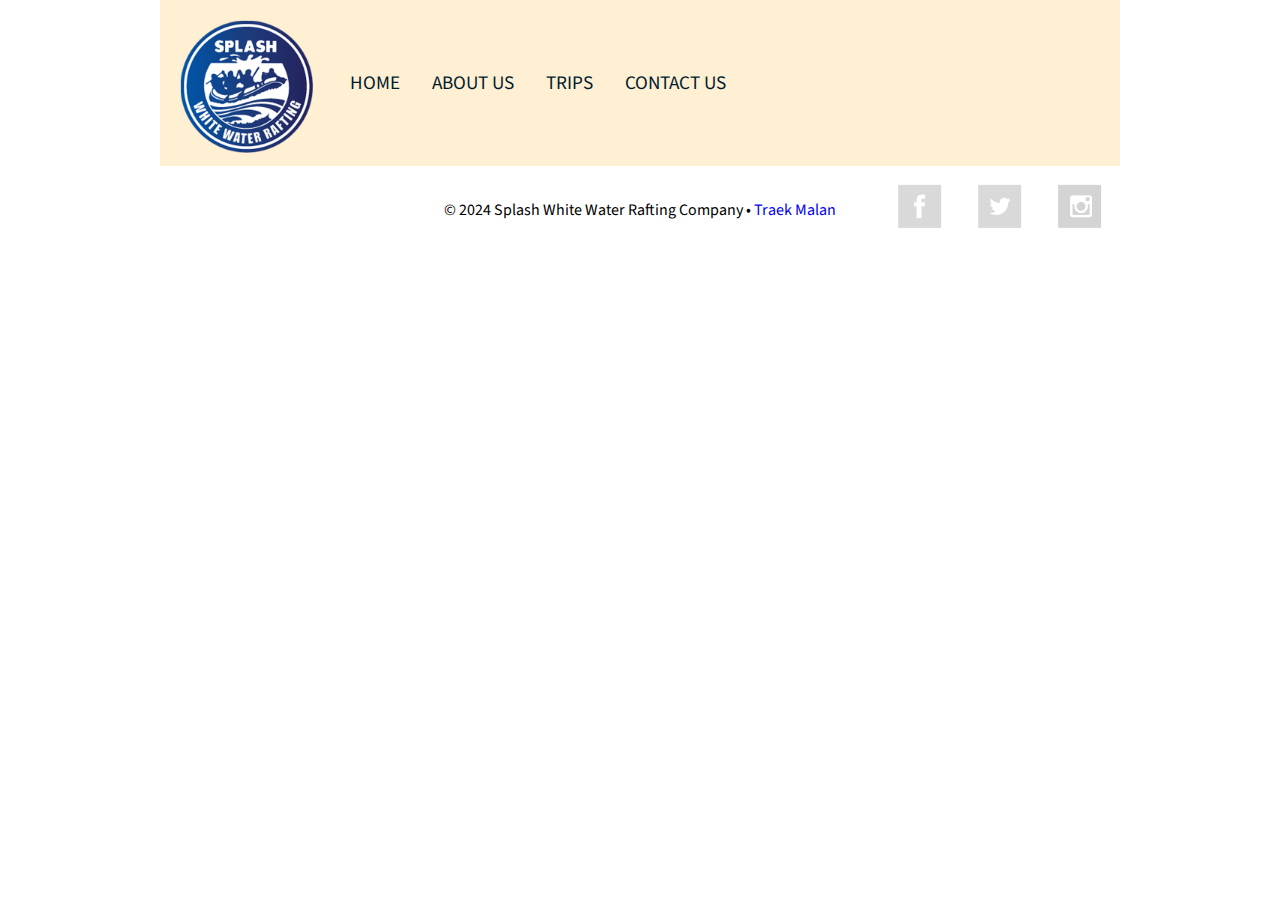
==== wwr/index.html @ 52b33dcf "Create index.html" ====
<!DOCTYPE html>
<html lang="en">
<head>
    <meta charset="UTF-8">
    <meta name="viewport" content="width=device-width, initial-scale=1.0">
    <title>Splash White Water Rafting Company | About Us</title>
    <meta name="description" content="Learn about the history of Splash White Water Rafting Company and what we do for our clients">
    <meta name="author" content="Traek Malan">
    <link rel="stylesheet" href="styles/rafting.css">
</head>
<body>
    <header>
        <img src="images/logo.png" alt="Rafting Site Logo">
        <nav>
            <a href="index.html">Home</a>
            <a href="about.html">About Us</a>
            <a href="trips.html">Trips</a>
            <a href="contact.html">Contact Us</a>
        </nav>
    </header>
    <main>
        <div>
            <!-- One large full-width image that includes a heading message. -->
        </div>
        <div>
            <!-- Newsletter sign up form with name and email. -->
        </div>
        <div>
            <!-- Call to action with link compelling visitors to visit the trips page. -->
        </div>
        <div>
            <!-- A CSS grid layout with at least two additional images and corresponding content about the white water rafting site purpose and offerings. -->
        </div>
    </main>
    <footer>
        <p>&nbsp;</p><!-- Purely to provide whitespace -->
        <p>&copy; 2024 Splash White Water Rafting Company &bull; <a href="https://github.com/traek" target="_blank">Traek Malan</a></p>
        <nav class="sociallinks">
            <a href="https://facebook.com" target="_blank">
                <img src="images/facebook.png" alt="Facebook">
            </a>
            <a href="https://twitter.com" target="_blank">
                <img src="images/x_twitter.png" alt="X (formerly Twitter)">
            </a>
            <a href="https://instagram.com" target="_blank">
                <img src="images/instagram.png" alt="Instagram">
            </a>    
        </nav>
    </footer>
</body>
</html>
---- wwr/styles/rafting.css ----
@import url('https://fonts.googleapis.com/css2?family=Poetsen+One&family=Source+Sans+3:ital,wght@0,200..900;1,200..900&display=swap');

:root {
    --primary-color: #001B2E;
    --secondary-color: #294C60;
    --accent1-color: #FFEFD3;
    --accent2-color: #ff8025;

    --heading-font: 'Poetsen One', serif;
    --paragraph-font: 'Source Sans 3', sans-serif;

    --nav-background-color: var(--primary-color);
    --nav-link-color: white;
    --nav-hover-link-color: var(--accent2-color);
    --nav-hover-background-color: var(--secondary-color);
}

* {
    margin: 0;
    padding: 0;
    text-decoration: none;
}

.strike {
    text-decoration: line-through;
}

.special {
    color: red;
    font-weight: bold;
}

a:hover, .callout a:hover {
    color: var(--nav-hover-link-color);
}

header {
    display: flex;
    grid-template-columns: 150px auto;
    grid-gap: 1rem;
    padding: 0.5rem;
    background-color: var(--accent1-color);
}

header img {
    width: 150px;
    border-radius: 50%;
}
body {
    font-family: var(--paragraph-font);
    font-weight: 400;
    max-width: 960px;
    margin: auto;
}

h1, h2, h3, h4, h5, h6 {
    font-family: var(--heading-font);
    font-weight: 500;
    color: var(--primary-color);
}

p {
    padding: 15px;
}

h1 {
    padding: 1em;
    text-align: center;
}

.split-box {
    display: grid;
    grid-template-columns: auto 35.5em;
    border: 1px solid var(--secondary-color);
    flex-wrap: wrap;
}

.split-box .column1, .column2 {
    margin: 2em;
}

.split-box img {
    width: 500px;
}

.split-box .column1 p {
    padding: 0;
    padding-bottom: 1em;
}

ul {
    list-style-type: none;
    padding-bottom: 1em;
}

iframe {
    border: 0;
}

.callout {
    background-color: var(--secondary-color);
    color: #ccc;
    padding: 1em;
    display: grid;
    position: relative;
    grid-template-columns: 1fr 1fr 1fr;
    align-items: flex-start;
    justify-content: center;
}

.callout a {
    color: var(--accent1-color);
}

.wide {
    grid-template-columns: 2fr 1fr;
}

.employee {
    float: left;
    width: 100%;
    text-align: center;
}

.callout h2 {
    color: white;
    grid-column: 1/4;
    text-align: center;
    padding-bottom: 1em;
}

.column1 button {
    background-color: var(--accent2-color);
    color: white;
    padding: 0.5em
}

.wide p, button {
    font-size: 1.75em;
    padding: 0;
    color: white;
}

.wide button {
    background-color: var(--accent2-color);
    font-size: 2em;
    border: 1px solid var(--primary-color)
}

.employee h3 {
    color: #eee;
}

.employee h4 {
    color: var(--accent2-color);
}

.employee p {
    text-align: justify;
}

.employee img {
    width: 200px;
    padding: 0.5em;
    align-self: center;
}

.contact-form {
    margin: 0 auto;
    padding: 1.5rem;
    background-color: var(--accent1-color);
    display: grid;
}

.contact-form h2{
    color: var(--secondary-color);
    padding: 0;
    padding-bottom: 0.5em;
    text-align: center;
}

label, input, button, select, textarea, legend {
    font-size: 1.2em;
}

label {
    text-align: right;
    padding-right: 1em;
}

fieldset {
    border: 0;
}

.question {
    display: grid;
    grid-template-columns: 1fr 3fr;
    padding: 0.5em;
}

.question button {
    padding: 0.5em;
    background-color: var(--secondary-color);
    color: #fff;
    border: 1px solid var(--primary-color);
    text-transform: uppercase;
    border-radius: 0.5em;
    grid-column: 1/3;
}

.hero {
    position: relative;
}

.hero img {
    width: 100%;
    height: auto;
}

.hero h1 {
    position: absolute;
    color: white;
    top: 0.1rem;
    text-align: center;
    background-color: rgba(12,12,12,0.6);
    left: 0;
    right: 0;
    padding: 0.1rem;
}

.hero article {
    position: absolute;
    background-color: rgba(12,12,12,0.6);
    max-width: 90%;
    margin: 0 auto;
    color: white;
    left: 0;
    right: 0;
    top: 5rem;
    padding: 0.5rem;
}

.hero article img {
    float: right;
    width: 175px;
    margin: 0.5rem;
    margin-left: 1rem;
}

.history {
    display: grid;
    position: relative;
    grid-template-columns: 2fr 1fr 2fr;
}

.history img {
    width: 190px;
    padding: 15px;
}

.history h2 {
    grid-column: 1/4;
    text-align: center;
}

.adventure {
    display: grid;
    grid-template-columns: repeat(5, 1fr);
    justify-content: center;
    justify-items: center;
}

.adventure h2 {
    grid-column: 1/6;
    text-align: center;
}

.adventure figure {
    flex-flow: column;
}

.adventure img {
    top: 2em;
    max-height: 125px;
}

figcaption {
    background-color: #222;
    color: white;
    text-align: center;
}

table {
    width: 100%;
    border-collapse: collapse;
}

th, td {
    padding: 0.25em;
    border: 1px solid black;
}

td:nth-last-child(-n + 1) {
    text-align: right;
}

.sociallinks a {
    text-decoration: none;
    border: 0 none;
}

.sociallinks {
    order: 3;
}

nav {
    color: var(--nav-background-color);
    font-size: larger;
    display: flex;
    justify-content: center;
    align-items: center;
    text-transform: uppercase;
}

nav a {
    display: block;
    color: var(--primary-color);
    text-decoration: none;
    padding: 1rem;
}

nav a:link, nav a:visited {
    color: var(--primary-color);
}

nav a:hover {
    color: var(--nav-hover-link-color);
    background-color: var(--nav-hover-background-color);
}

footer {
    display: grid;
    grid-template-columns: 1fr 2fr 1fr;
    align-items: center;
    align-content: space-between;
}

footer p {
    text-align: center;
    order: 2;
}
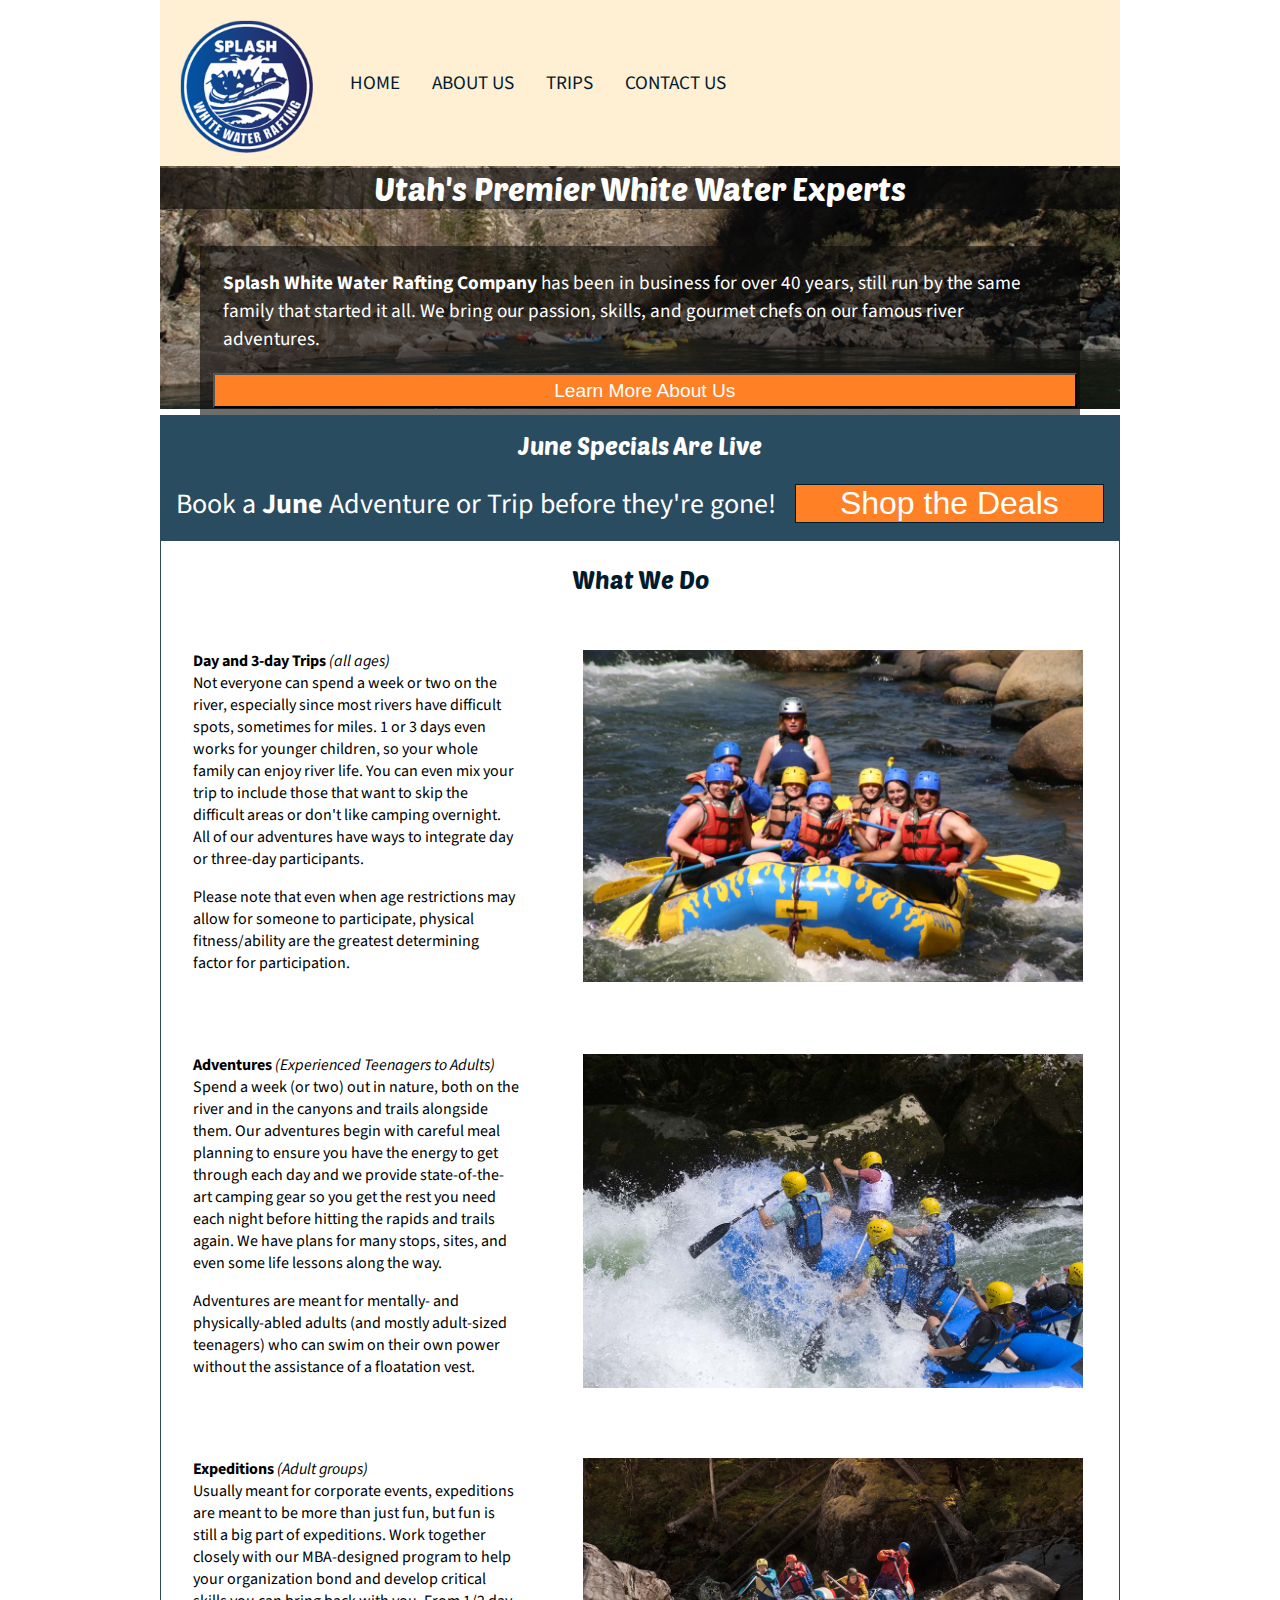
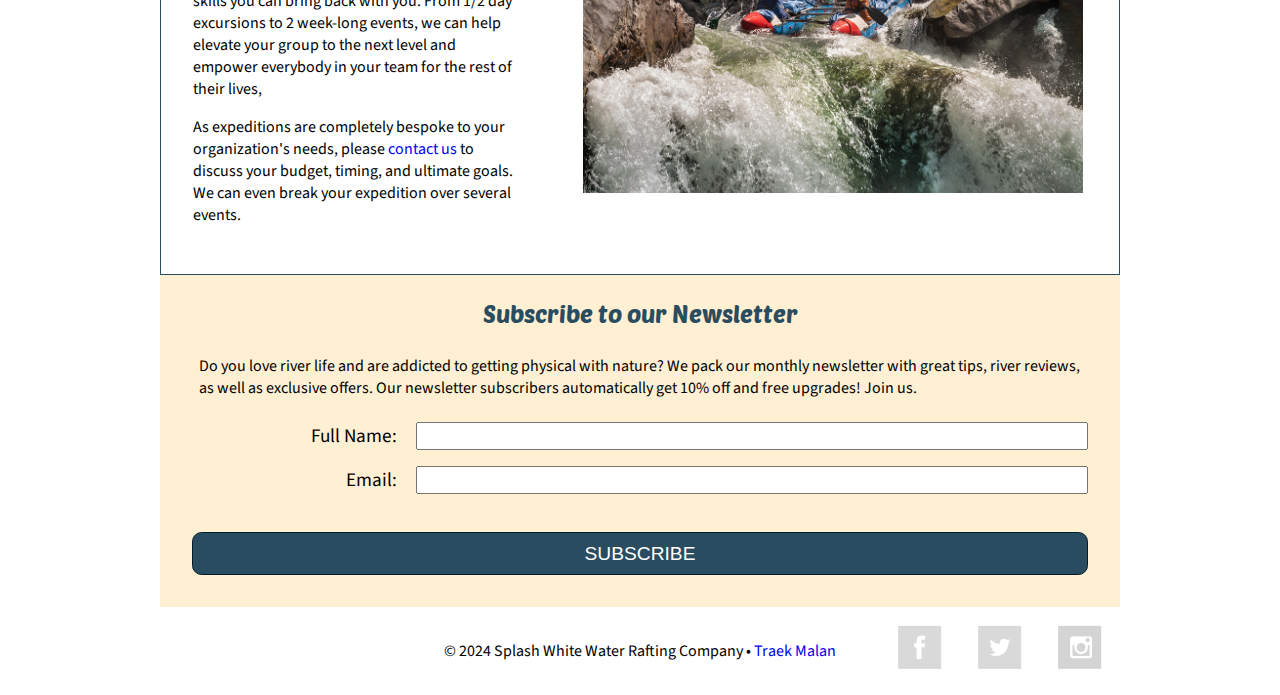
==== commit 84b0c2b2: "Feature complete for index, CSS changes" ====
--- a/wwr/index.html
+++ b/wwr/index.html
@@ -19,17 +19,72 @@
         </nav>
     </header>
     <main>
-        <div>
-            <!-- One large full-width image that includes a heading message. -->
+        <div class="hero">
+            <img src="images/river-wide3.jpg" alt="Wide canyon river opening">
+            <h1>Utah's Premier White Water Experts</h1>
+            <article>
+                <p class="highlight">
+                    <strong>Splash White Water Rafting Company</strong> has been in business for over 40 years, still run by the same family that started it all. We bring our passion, skills, and gourmet chefs on our famous river adventures.
+                </p>
+                <button onclick="window.location.href='about.html'">Learn More About Us</button>
+            </article>
         </div>
-        <div>
-            <!-- Newsletter sign up form with name and email. -->
+        <div class="callout wide">
+            <h2>June Specials Are Live</h2>
+            <p>
+                Book a <strong>June</strong> Adventure or Trip before they're gone!
+            </p>
+            <button onclick="window.location.href='trips.html'">Shop the Deals</button>
         </div>
-        <div>
-            <!-- Call to action with link compelling visitors to visit the trips page. -->
+        <div class="split-box">
+            <h2>What We Do</h2>
+            <div class="column1">
+                <p>
+                    <strong>Day and 3-day Trips</strong> <em>(all ages)</em><br>
+                    Not everyone can spend a week or two on the river, especially since most rivers have difficult spots, sometimes for miles. 1 or 3 days even works for younger children, so your whole family can enjoy river life. You can even mix your trip to include those that want to skip the difficult areas or don't like camping overnight. All of our adventures have ways to integrate day or three-day participants.
+                </p>
+                <p>
+                    Please note that even when age restrictions may allow for someone to participate, physical fitness/ability are the greatest determining factor for participation.
+                </p>
+            </div>
+            <img class="column2" src="images/beg_06_1.jpg" alt="Kids & Adults riding easy rapids">
+            <div class="column1">
+                <p>
+                    <strong>Adventures</strong> <em>(Experienced Teenagers to Adults)</em><br>
+                    Spend a week (or two) out in nature, both on the river and in the canyons and trails alongside them. Our adventures begin with careful meal planning to ensure you have the energy to get through each day and we provide state-of-the-art camping gear so you get the rest you need each night before hitting the rapids and trails again. We have plans for many stops, sites, and even some life lessons along the way.
+                </p>
+                <p>
+                    Adventures are meant for mentally- and physically-abled adults (and mostly adult-sized teenagers) who can swim on their own power without the assistance of a floatation vest.
+                </p>
+            </div>
+            <img class="column2" src="images/rafting63_1024.jpg" alt="Big rapids, big people required">
+            <div class="column1">
+                <p>
+                    <strong>Expeditions</strong> <em>(Adult groups)</em><br>
+                    Usually meant for corporate events, expeditions are meant to be more than just fun, but fun is still a big part of expeditions. Work together closely with our MBA-designed program to help your organization bond and develop critical skills you can bring back with you. From 1/2 day excursions to 2 week-long events, we can help elevate your group to the next level and empower everybody in your team for the rest of their lives,
+                </p>
+                <p>
+                    As expeditions are completely bespoke to your organization's needs, please <a href="contact.html">contact us</a> to discuss your budget, timing, and ultimate goals. We can even break your expedition over several events.
+                </p>
+            </div>
+            <img class="column2" src="images/rafting41_1024.jpg" alt="Challenging rapids requiring problem-solving skills">
         </div>
-        <div>
-            <!-- A CSS grid layout with at least two additional images and corresponding content about the white water rafting site purpose and offerings. -->
+        <div class="contact-form">
+            <form>
+                <h2>Subscribe to our Newsletter</h2>
+                <p>Do you love river life and are addicted to getting physical with nature? We pack our monthly newsletter with great tips, river reviews, as well as exclusive offers. Our newsletter subscribers automatically get 10% off and free upgrades! Join us.</p>
+                <div class="question">
+                    <label for="full-name">Full Name:</label>
+                    <input type="text" id="full-name" name="full-name">    
+                </div>
+                <div class="question">
+                    <label for="user-email">Email:</label>
+                    <input type="email" id="user-email" name="user-email">
+                </div>
+                <div class="question">
+                    &nbsp;<button type="submit">Subscribe</button>    
+                </div>
+            </form>
         </div>
     </main>
     <footer>
--- a/wwr/styles/rafting.css
+++ b/wwr/styles/rafting.css
@@ -77,6 +77,12 @@
 
 .split-box .column1, .column2 {
     margin: 2em;
+}
+
+.split-box h2 {
+    padding: 1em;
+    grid-column: 1/3;
+    text-align: center;
 }
 
 .split-box img {
@@ -247,6 +253,17 @@
     margin-left: 1rem;
 }
 
+.highlight {
+    font-size: 1.2em;
+}
+
+.hero button {
+    background-color: var(--accent2-color);
+    margin: 0.25em;
+    padding: 0.25em;
+    width: 100%;
+}
+
 .history {
     display: grid;
     position: relative;
